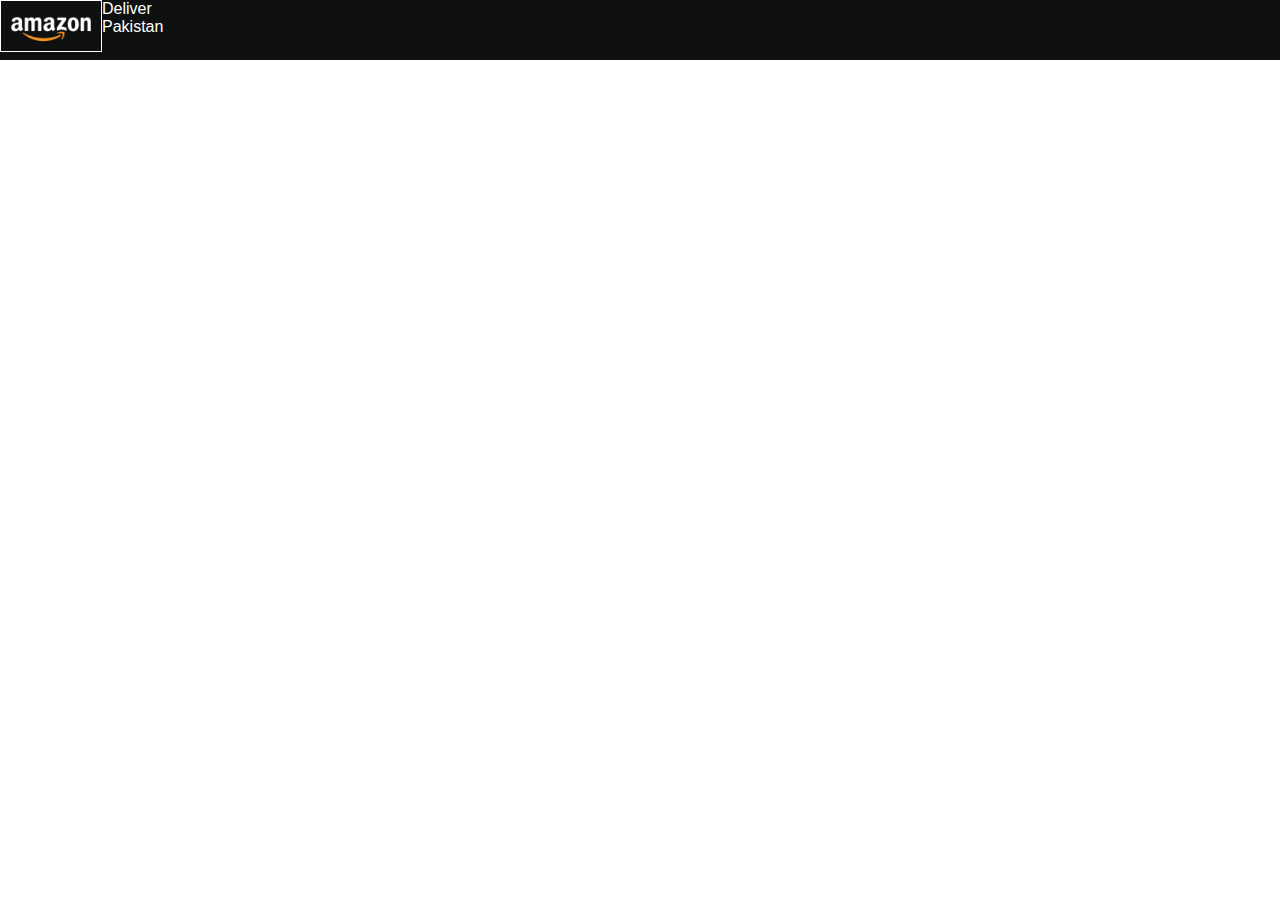
==== amazon/index.html @ 70713e99 "update" ====
<!DOCTYPE html>
<html lang="en">
  <head>
    <meta charset="UTF-8" />
    <meta name="viewport" content="width=device-width, initial-scale=1.0" />
    <link rel="stylesheet" href="./style.css" />
    <link
      rel="stylesheet"
      href="https://cdnjs.cloudflare.com/ajax/libs/font-awesome/6.5.2/css/all.min.css"
      integrity="sha512-SnH5WK+bZxgPHs44uWIX+LLJAJ9/2PkPKZ5QiAj6Ta86w+fsb2TkcmfRyVX3pBnMFcV7oQPJkl9QevSCWr3W6A=="
      crossorigin="anonymous"
      referrerpolicy="no-referrer"
    />
    <title>Amazon</title>
  </head>
  <body>
    <header>
      <div class="navbar">
        <div class="nav-logo border">
          <div class="logo"></div>
        </div>
        <div class="nav-address">
          <p>Deliver</p>
          <div class="address-icon">
            <i class="fa-solid fa-location-dot"></i>
            <p>Pakistan</p>
          </div>
        </div>
      </div>
    </header>
  </body>
</html>
---- amazon/style.css ----
*{
    margin: 0;
    font-family: Arial;
    border: border-box;
}

.navbar{
    height: 60px;
    background-color: #0f1111;
    color: white;
    display: flex;
}
.nav-logo{
    height: 50px;
    width: 100px;
}
.logo{
    background-image: url("./amazon_logo.png");
    height: 50px;
    width: 100%;
    background-size: cover;
}
.border{
    border: solid 2px transparent;
}

.border:hover{
    border: 1.3px solid white;
}
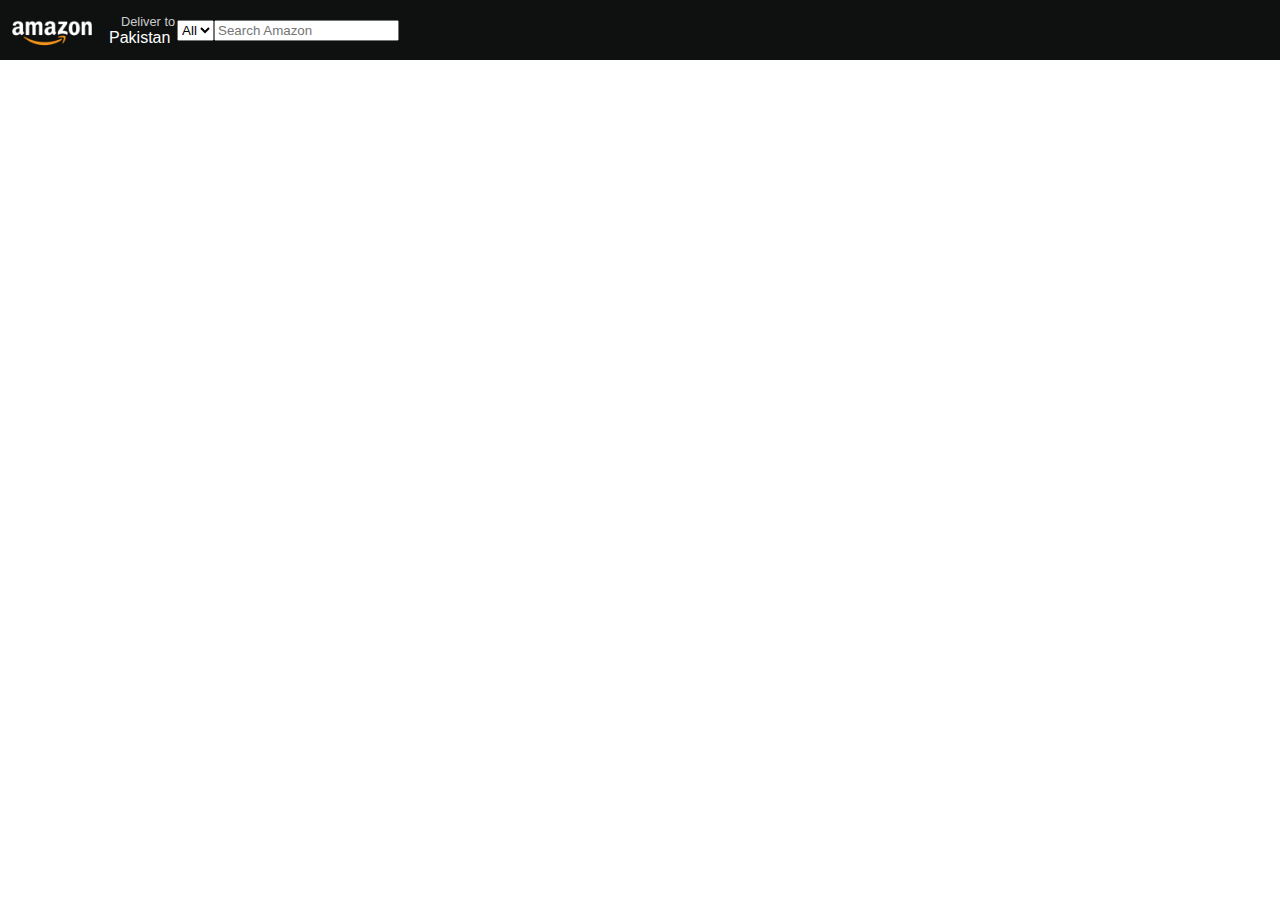
==== commit e9be538b: "update" ====
--- a/amazon/index.html
+++ b/amazon/index.html
@@ -19,12 +19,19 @@
         <div class="nav-logo border">
           <div class="logo"></div>
         </div>
-        <div class="nav-address">
-          <p>Deliver</p>
+        <div class="nav-address border">
+          <p class="address-first">Deliver to</p>
           <div class="address-icon">
             <i class="fa-solid fa-location-dot"></i>
-            <p>Pakistan</p>
+            <p class="address-secound">Pakistan</p>
           </div>
+        </div>
+        <div class="search-bar">
+          <select name="" id="" class="search-select">
+            <option value="">All</option>
+          </select>
+          <input class="search-input" placeholder="Search Amazon" />
+          <div class="search"><i class="fa-solid fa-magnifying-glass"></i></div>
         </div>
       </div>
     </header>
--- a/amazon/style.css
+++ b/amazon/style.css
@@ -9,6 +9,7 @@
     background-color: #0f1111;
     color: white;
     display: flex;
+    align-items: center;
 }
 .nav-logo{
     height: 50px;
@@ -26,4 +27,25 @@
 
 .border:hover{
     border: 1.3px solid white;
+}
+
+.address-first{
+color: #CCCCCC;
+font-size: 0.80rem;
+margin-left: 15px;
+}
+
+.address-secound{
+color: white;
+font-size: 1rem;
+margin-left: 3px;
+}
+
+.address-icon{
+    display: flex;
+    align-items: center;
+}
+
+.search-bar{
+    display: flex;
 }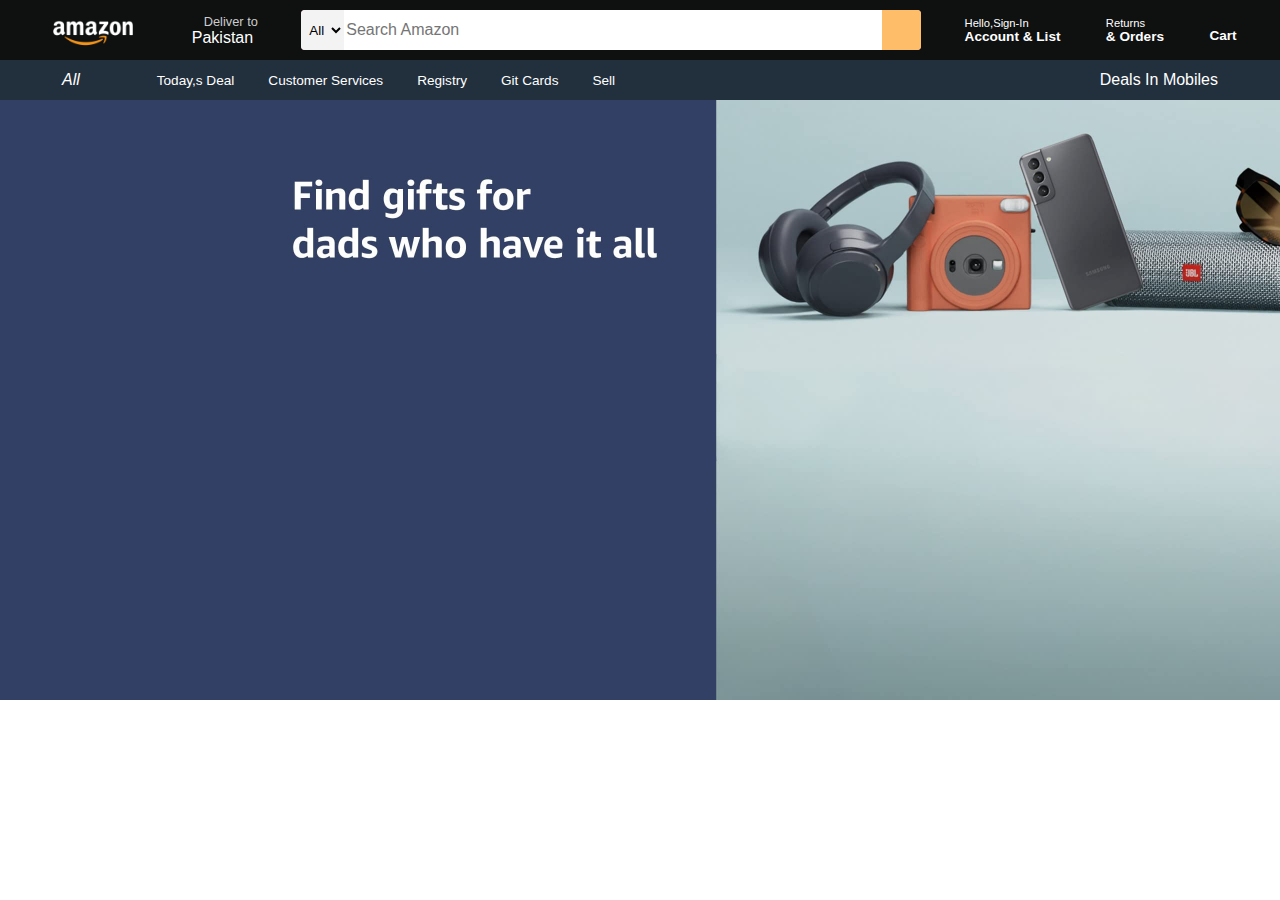
==== commit 119ef73d: "update" ====
--- a/amazon/index.html
+++ b/amazon/index.html
@@ -31,9 +31,41 @@
             <option value="">All</option>
           </select>
           <input class="search-input" placeholder="Search Amazon" />
-          <div class="search"><i class="fa-solid fa-magnifying-glass"></i></div>
+          <div class="search-icon">
+            <i class="fa-solid fa-magnifying-glass"></i>
+          </div>
+        </div>
+        <div class="sign-in border">
+          <span><p>Hello,Sign-In</p></span>
+          <p class="nav-second">Account & List</p>
+        </div>
+        <div class="nav-return border">
+          <span><p>Returns</p></span>
+          <p class="nav-second">& Orders</p>
+        </div>
+        <div class="nav-cart border">
+          <i class="fa-solid fa-cart-shopping"></i>
+          Cart
+        </div>
+      </div>
+      <div class="panel">
+        <div class="panel-all">
+          <i class="fa-solid fa-bars">All</i>
+        </div>
+        <div class="panel-ops">
+          <p>Today,s Deal</p>
+          <p>Customer Services</p>
+          <p>Registry</p>
+          <p>Git Cards</p>
+          <p>Sell</p>
+        </div>
+        <div class="shop-deals">
+          Deals In Mobiles
         </div>
       </div>
     </header>
+    <div class="hero-section">
+      
+    </div>
   </body>
 </html>
--- a/amazon/style.css
+++ b/amazon/style.css
@@ -10,7 +10,9 @@
     color: white;
     display: flex;
     align-items: center;
+    justify-content: space-evenly;
 }
+
 .nav-logo{
     height: 50px;
     width: 100px;
@@ -48,4 +50,79 @@
 
 .search-bar{
     display: flex;
+    background-color: pink;
+    height: 40px;
+    width: 620px;
+    border-radius: 4px;
+}
+.search-bar:hover{
+    border: 2px solid orange;
+}
+.search-select{
+    background-color: #f3f3f3;
+    width: 50px;
+    border-top-left-radius: 4px;
+    border-bottom-left-radius: 4px;
+    border: none;
+    text-align: center;
+}
+
+.search-input{
+    width: 100%;
+    font-size: 1rem;
+    border: none;
+}
+
+.search-icon{
+    width: 45px;
+    display: flex;
+    justify-content: center;
+    align-items: center;
+    font-size: 1.2rem;
+    background-color:#febd68;
+    border-top-right-radius: 4px;
+    border-bottom-right-radius: 4px;
+    color: #0f1111;
+}
+span{
+    font-size: 0.7rem;
+}
+.nav-second{
+    font-size: 0.85rem;
+    font-weight: 700;
+}
+
+.nav-cart i{
+    font-size: 30px;
+}
+
+.nav-cart{
+    font-size: 0.85rem;
+    font-weight: 700;
+}
+
+.panel{
+    height: 40px;
+    background-color: #222f3d;
+    display: flex;
+    color: white;
+    align-items: center;
+    justify-content: space-evenly;
+}
+.panel-ops p{
+    display: inline;
+    font-size: 0.85rem;
+    margin: 15px;
+}
+
+.panel-ops{
+    width: 70%;
+    font-size: 0.9rem;
+    
+}
+
+.hero-section{
+    background-image: url("./hero_image.jpg");
+    height: 600px;
+    background-size: cover;
 }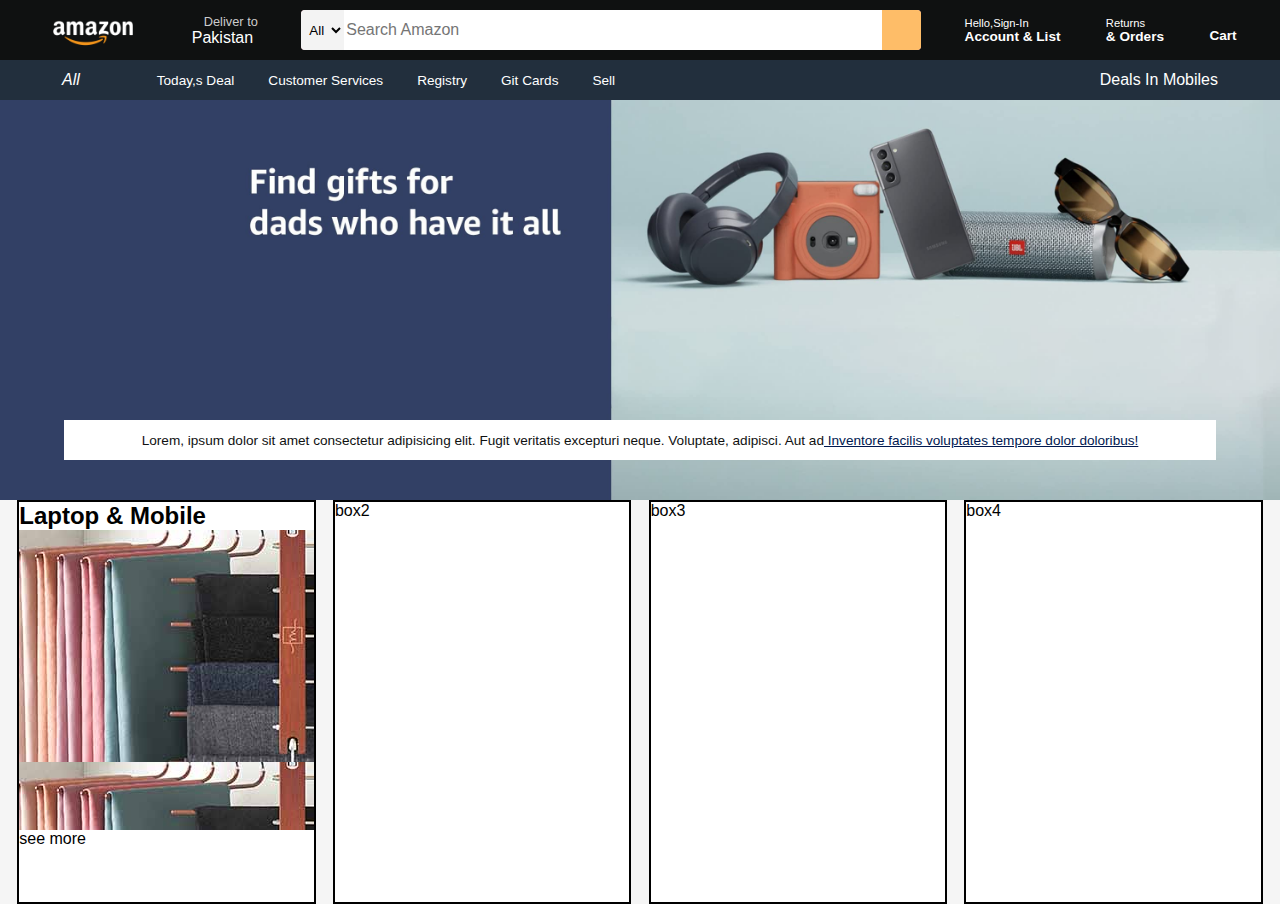
==== commit 38de844b: "update" ====
--- a/amazon/index.html
+++ b/amazon/index.html
@@ -59,13 +59,28 @@
           <p>Git Cards</p>
           <p>Sell</p>
         </div>
-        <div class="shop-deals">
-          Deals In Mobiles
-        </div>
+        <div class="shop-deals">Deals In Mobiles</div>
       </div>
     </header>
     <div class="hero-section">
-      
+      <div class="hero-msg">
+        <p>
+          Lorem, ipsum dolor sit amet consectetur adipisicing elit. Fugit
+          veritatis excepturi neque. Voluptate, adipisci. Aut ad<a href="">
+            Inventore facilis voluptates tempore dolor doloribus!</a
+          >
+        </p>
+      </div>
+    </div>
+    <div class="shop-section">
+      <div class="box1 box">
+        <h2>Laptop & Mobile</h2>
+        <div class="box-img" style="background-image: url('./box1_image.jpg');"></div>
+        <p>see more</p>
+      </div>
+      <div class="box2 box">box2</div>
+      <div class="box3 box">box3</div>
+      <div class="box4 box">box4</div>
     </div>
   </body>
 </html>
--- a/amazon/style.css
+++ b/amazon/style.css
@@ -123,6 +123,41 @@
 
 .hero-section{
     background-image: url("./hero_image.jpg");
-    height: 600px;
+    height: 400px;
     background-size: cover;
+    display: flex;
+    justify-content: center;
+    align-items: flex-end;
+
+}
+.hero-msg{
+    background-color: white;
+    color: #0f1111;
+    height: 40px;
+    display: flex;
+    align-items: center;
+    justify-content: center;
+    font-size: 0.85rem;
+    width: 90%;
+    margin-bottom: 40px;
+}
+
+.hero-msg a{
+    color: #001850;
+}
+.shop-section{
+    display: flex;
+    justify-content: space-evenly;
+    background-color: whitesmoke;
+}
+
+.box{
+    border: 2px solid black;
+    height: 400px;
+    width: 23%;
+    background-color: white;
+}
+
+.box-img{
+    height: 300px;
 }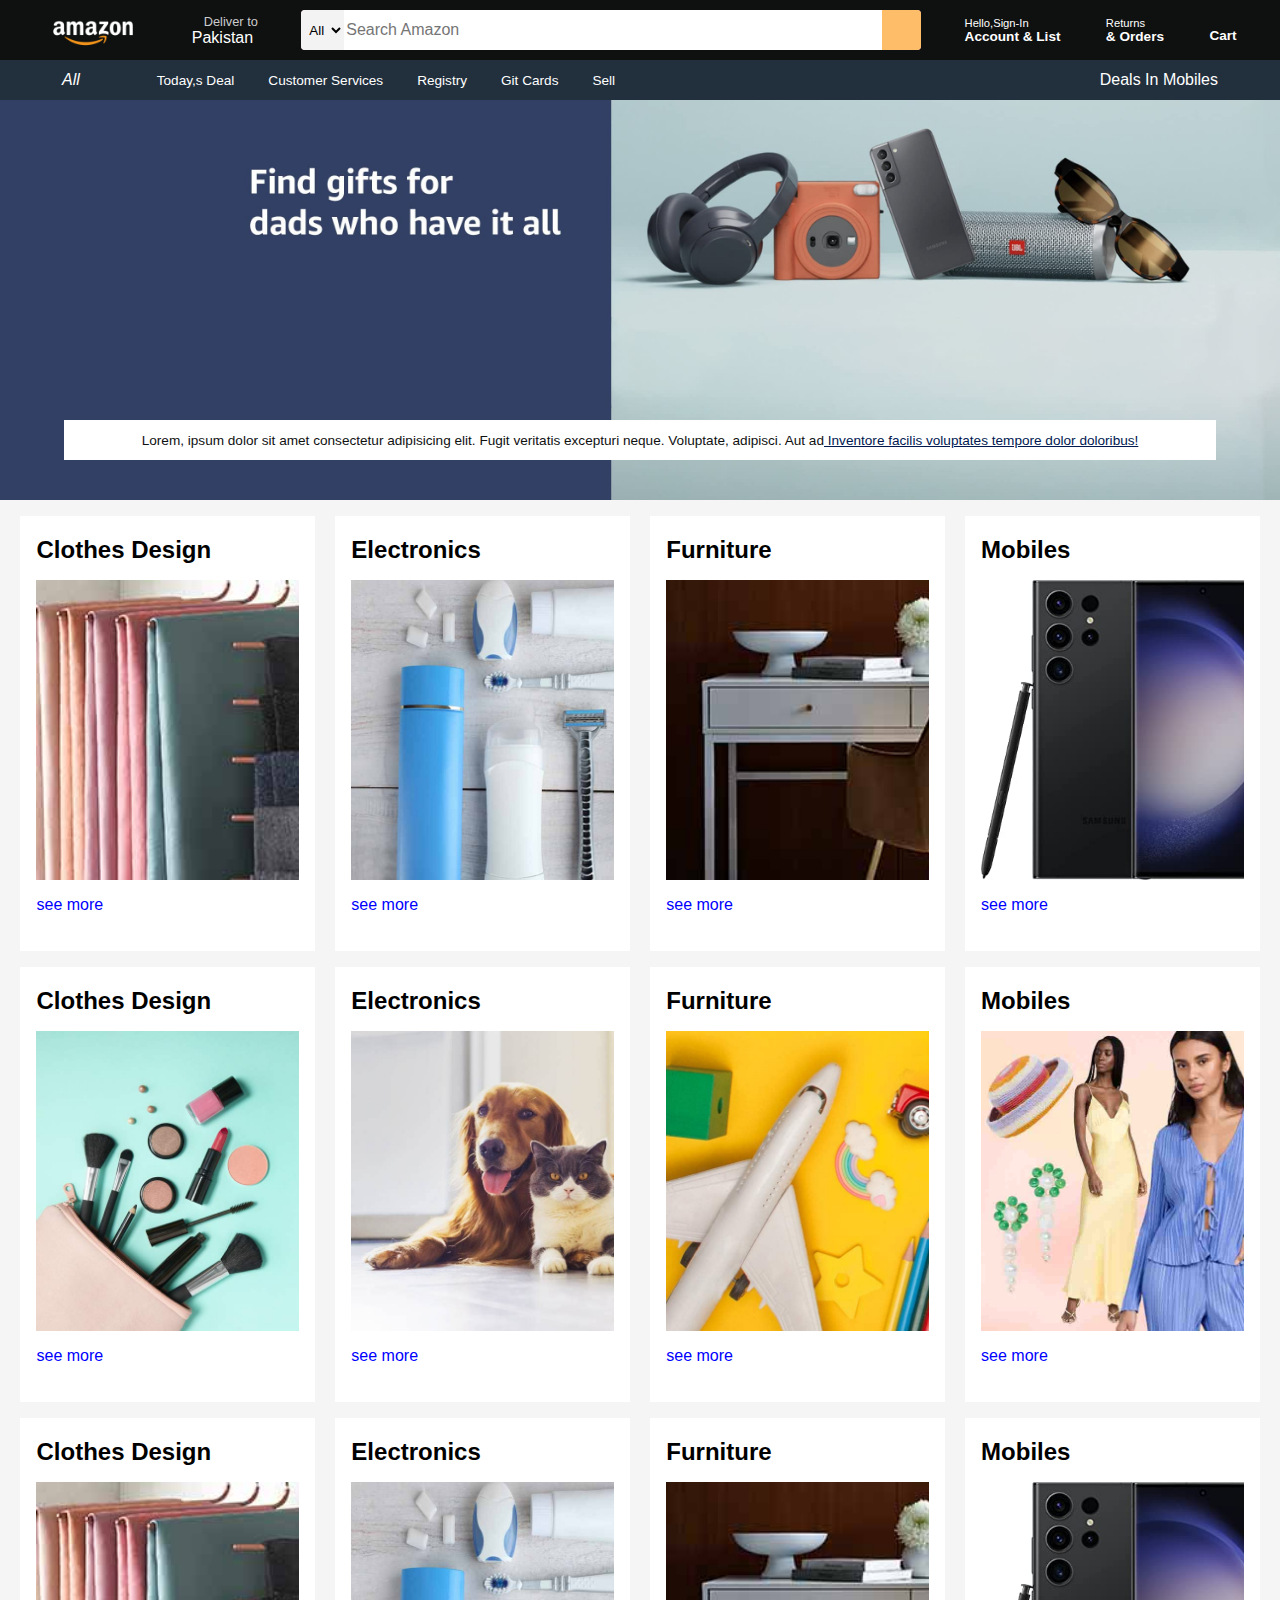
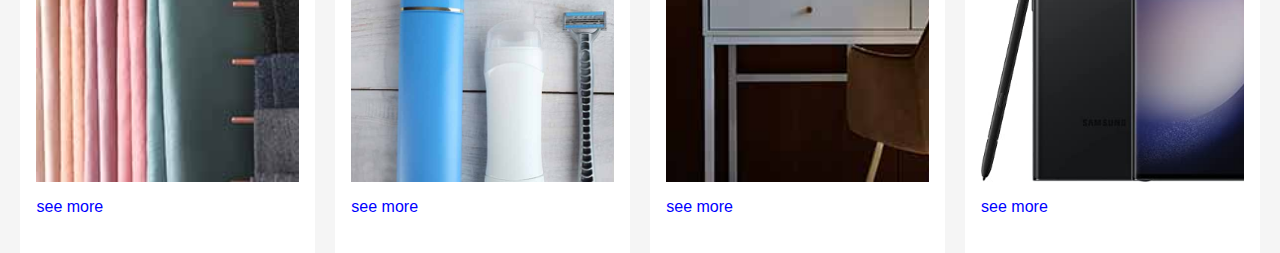
==== commit 394e09bf: "update" ====
--- a/amazon/index.html
+++ b/amazon/index.html
@@ -74,13 +74,129 @@
     </div>
     <div class="shop-section">
       <div class="box1 box">
-        <h2>Laptop & Mobile</h2>
-        <div class="box-img" style="background-image: url('./box1_image.jpg');"></div>
-        <p>see more</p>
-      </div>
-      <div class="box2 box">box2</div>
-      <div class="box3 box">box3</div>
-      <div class="box4 box">box4</div>
+        <div class="box-content">
+          <h2>Clothes Design</h2>
+          <div
+            class="box-img"
+            style="background-image: url('./box1_image.jpg')"
+          ></div>
+          <p>see more</p>
+        </div>
+      </div>
+      <div class="box2 box">
+        <div class="box-content">
+          <h2>Electronics</h2>
+          <div
+            class="box-img"
+            style="background-image: url('./box2_image.jpg')"
+          ></div>
+          <p>see more</p>
+        </div>
+      </div>
+      <div class="box3 box">
+        <div class="box-content">
+          <h2>Furniture</h2>
+          <div
+            class="box-img"
+            style="background-image: url('./box3_image.jpg')"
+          ></div>
+          <p>see more</p>
+        </div>
+      </div>
+      <div class="box4 box">
+        <div class="box-content">
+          <h2>Mobiles</h2>
+          <div
+            class="box-img"
+            style="background-image: url('./box4_image.jpg')"
+          ></div>
+          <p>see more</p>
+        </div>
+      </div>
+    </div><div class="shop-section">
+      <div class="box1 box">
+        <div class="box-content">
+          <h2>Clothes Design</h2>
+          <div
+            class="box-img"
+            style="background-image: url('./box5_image.jpg')"
+          ></div>
+          <p>see more</p>
+        </div>
+      </div>
+      <div class="box2 box">
+        <div class="box-content">
+          <h2>Electronics</h2>
+          <div
+            class="box-img"
+            style="background-image: url('./box6_image.jpg')"
+          ></div>
+          <p>see more</p>
+        </div>
+      </div>
+      <div class="box3 box">
+        <div class="box-content">
+          <h2>Furniture</h2>
+          <div
+            class="box-img"
+            style="background-image: url('./box7_image.jpg')"
+          ></div>
+          <p>see more</p>
+        </div>
+      </div>
+      <div class="box4 box">
+        <div class="box-content">
+          <h2>Mobiles</h2>
+          <div
+            class="box-img"
+            style="background-image: url('./box8_image.jpg')"
+          ></div>
+          <p>see more</p>
+        </div>
+      </div>
     </div>
+    <div class="shop-section">
+      <div class="box1 box">
+        <div class="box-content">
+          <h2>Clothes Design</h2>
+          <div
+            class="box-img"
+            style="background-image: url('./box1_image.jpg')"
+          ></div>
+          <p>see more</p>
+        </div>
+      </div>
+      <div class="box2 box">
+        <div class="box-content">
+          <h2>Electronics</h2>
+          <div
+            class="box-img"
+            style="background-image: url('./box2_image.jpg')"
+          ></div>
+          <p>see more</p>
+        </div>
+      </div>
+      <div class="box3 box">
+        <div class="box-content">
+          <h2>Furniture</h2>
+          <div
+            class="box-img"
+            style="background-image: url('./box3_image.jpg')"
+          ></div>
+          <p>see more</p>
+        </div>
+      </div>
+      <div class="box4 box">
+        <div class="box-content">
+          <h2>Mobiles</h2>
+          <div
+            class="box-img"
+            style="background-image: url('./box4_image.jpg')"
+          ></div>
+          <p>see more</p>
+        </div>
+      </div>
+    </div>
+
   </body>
 </html>
--- a/amazon/style.css
+++ b/amazon/style.css
@@ -152,12 +152,25 @@
 }
 
 .box{
-    border: 2px solid black;
     height: 400px;
     width: 23%;
     background-color: white;
+    padding: 20px 0px 15px;
+    margin-top: 1rem;
 }
 
 .box-img{
     height: 300px;
+    background-size: cover;
+    margin-top: 1rem;
+    margin-bottom: 1rem;
+}
+
+.box-content{
+    margin-left: 1rem;
+    margin-right: 1rem;
+}
+
+.box-content p {
+    color: blue;
 }